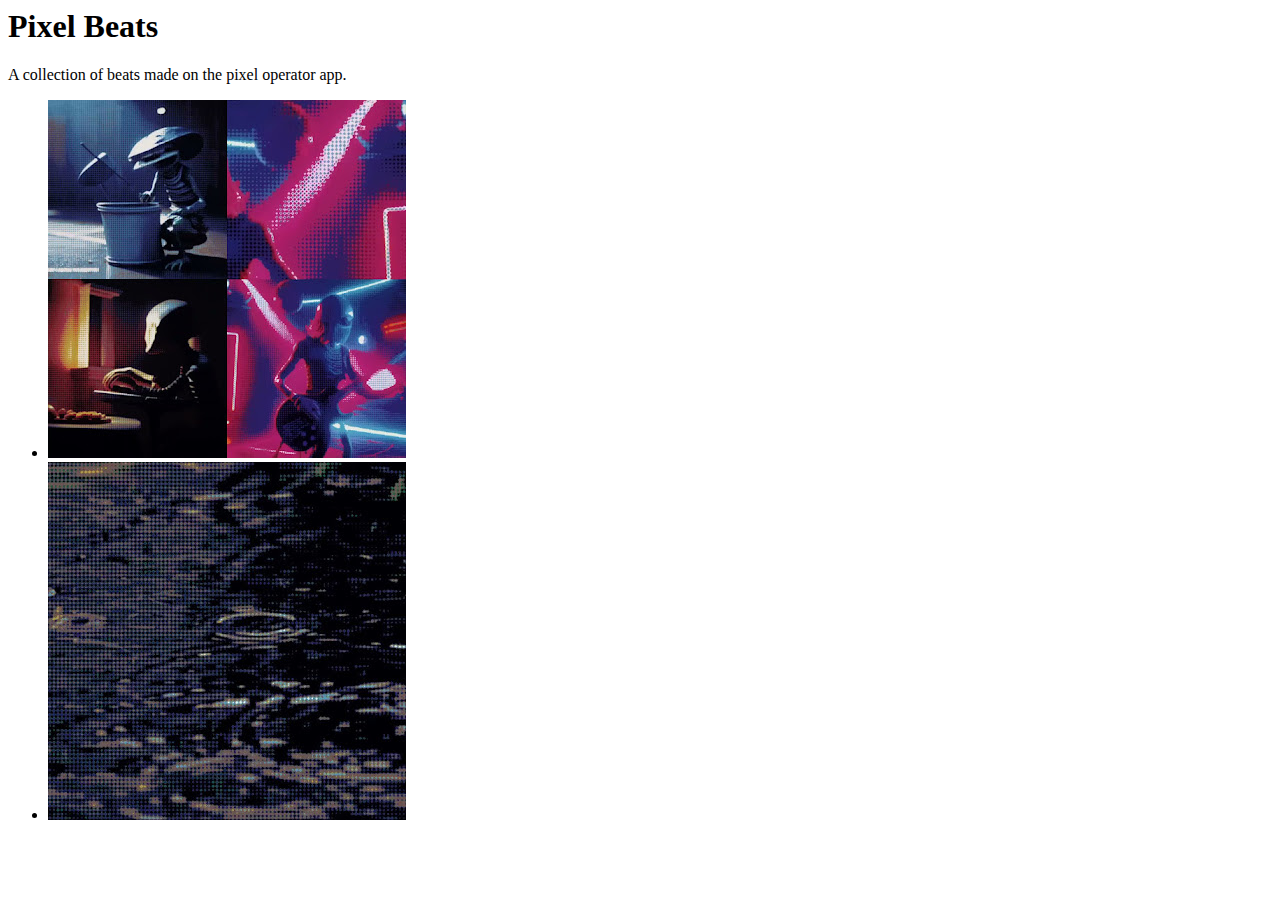
==== index.html @ 8095bbcb "new styles, new beat" ====
<html>
  <head>
    <title>🎧 ~ parks.jr beats</title>
  </head>
  <body class="home-page">
    <h1>Pixel Beats</h1>
    <p>A collection of beats made on the pixel operator app.</p>
    <div>
      <ul>
        <li>
          <a href="/first-beat.html">
            <img
              src="/thumbs/first-beat.jpeg"
              alt="My first beat by parks.jr"
            />
          </a>
        </li>
        <li>
          <a href="/raining-beat.html">
            <img
              src="/thumbs/raining-beat.jpeg"
              alt="Raining beat by parks.jr"
            />
          </a>
        </li>
      </ul>
    </div>
  </body>
</html>
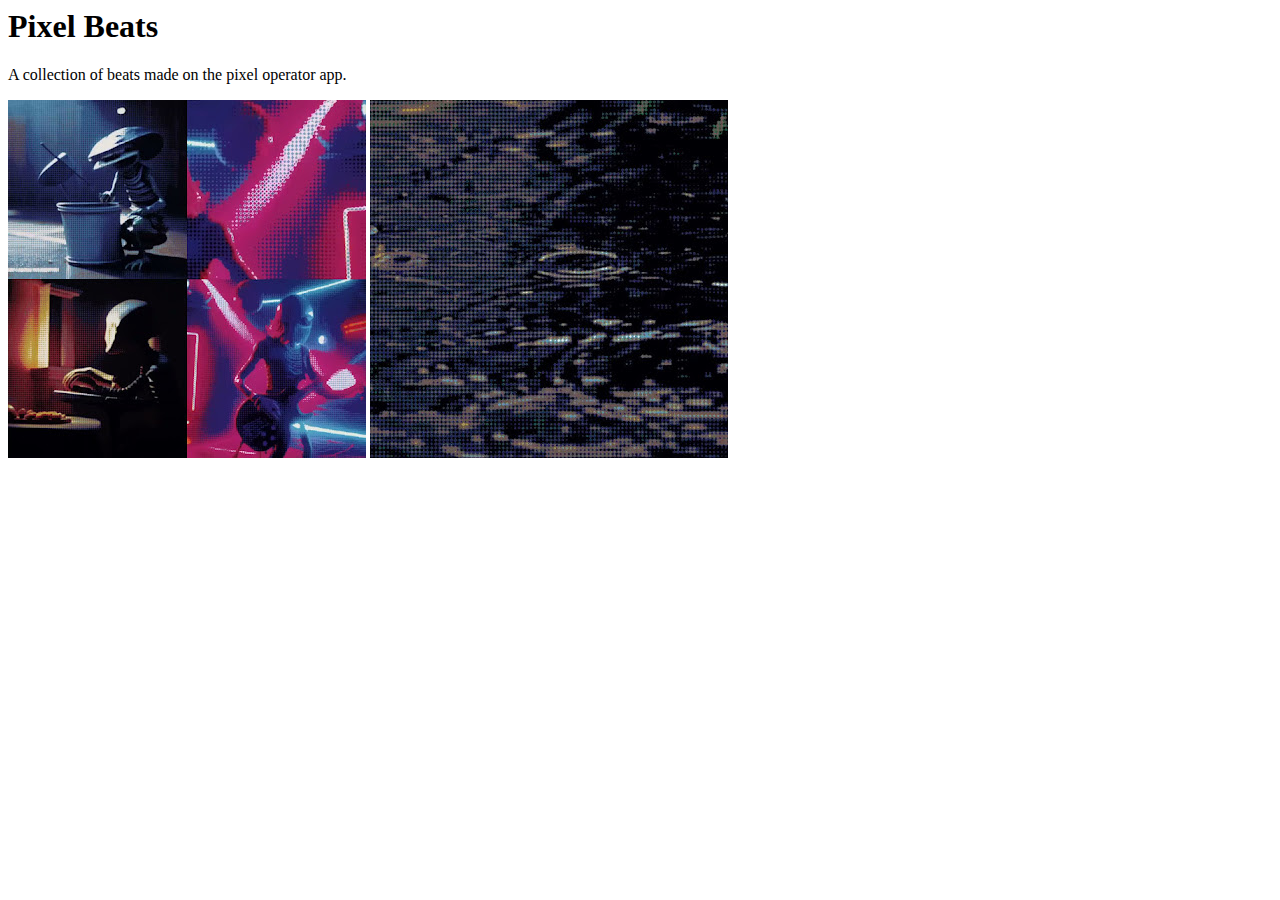
==== commit 9b0fc828: "references styles on index.html this is why we normally use SSG" ====
--- a/index.html
+++ b/index.html
@@ -1,6 +1,7 @@
 <html>
   <head>
     <title>🎧 ~ parks.jr beats</title>
+    <link rel="stylesheet" href="/styles.css" />
   </head>
   <body class="home-page">
     <h1>Pixel Beats</h1>
--- a/styles.css
+++ b/styles.css
@@ -0,0 +1,18 @@
+.home-page ul {
+  list-style-type: none;
+  margin: 0;
+  padding: 0;
+}
+.home-page ul li {
+  margin : 0;
+  padding: 0;
+  display: inline-block;
+}
+video {
+  width: 100%;
+  max-height: 100%;
+}
+.vid-page h1 {
+  display: none;
+  visibility: hidden;
+}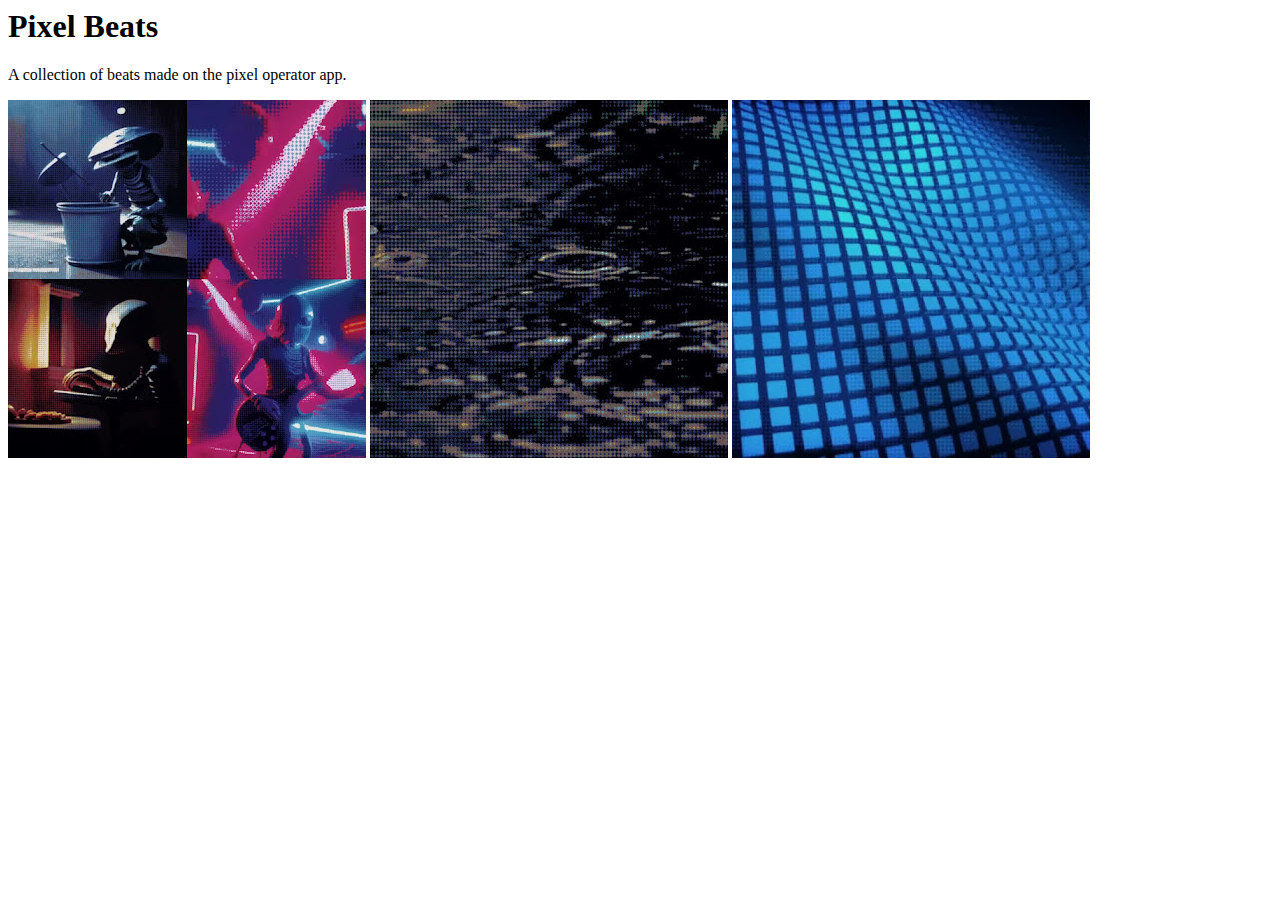
==== commit dd67abea: "fixes first beat adds chill bass orb beat" ====
--- a/index.html
+++ b/index.html
@@ -24,6 +24,14 @@
             />
           </a>
         </li>
+        <li>
+          <a href="/chill-bass-orb-beat.html">
+            <img
+              src="/thumbs/chill-bass-orb-beat.jpeg"
+              alt="Chill bass orb beat by parks.jr"
+            />
+          </a>
+        </li>
       </ul>
     </div>
   </body>
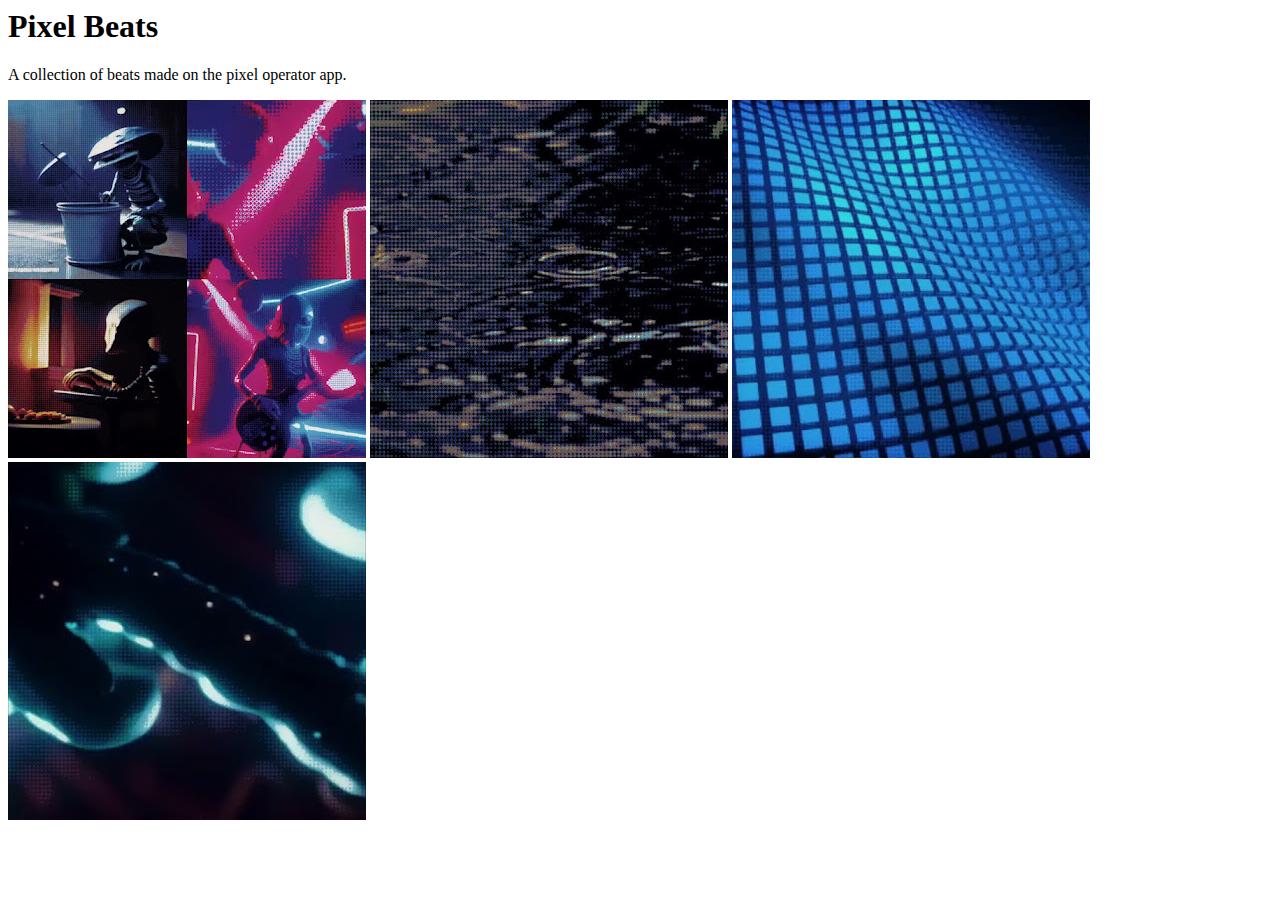
==== commit e0423cc7: "adds alien finger beat" ====
--- a/index.html
+++ b/index.html
@@ -32,6 +32,14 @@
             />
           </a>
         </li>
+        <li>
+          <a href="/alien-finger-beat.html">
+            <img
+              src="/thumbs/alien-finger-beat.jpeg"
+              alt="Alien finger beat by parks.jr"
+            />
+          </a>
+        </li>
       </ul>
     </div>
   </body>
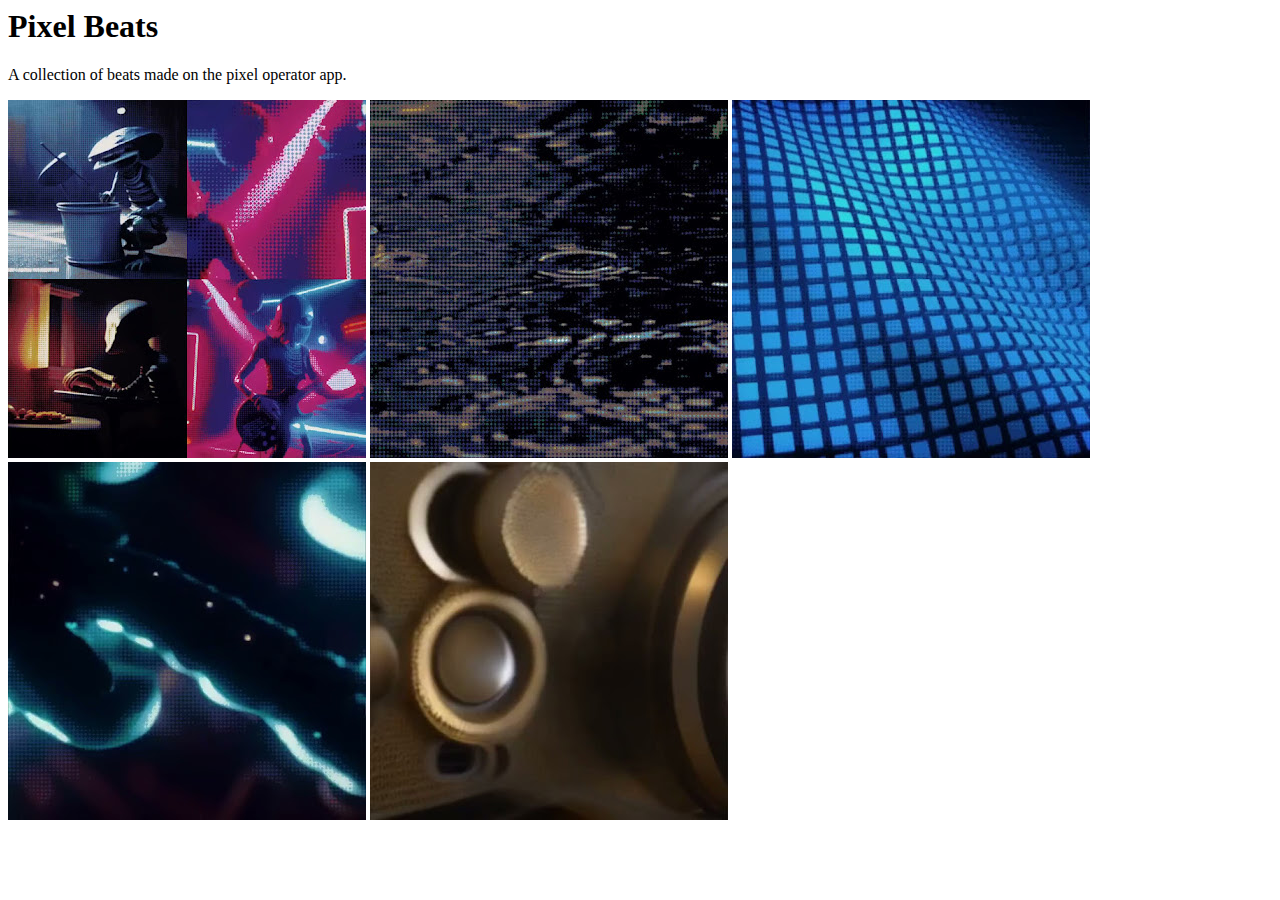
==== commit 107416d7: "adds anthem beat" ====
--- a/index.html
+++ b/index.html
@@ -40,6 +40,14 @@
             />
           </a>
         </li>
+        <li>
+          <a href="/anthem-beat.html">
+            <img
+              src="/thumbs/anthem-beat.jpeg"
+              alt="Anthem beat by parks.jr"
+            />
+          </a>
+        </li>
       </ul>
     </div>
   </body>
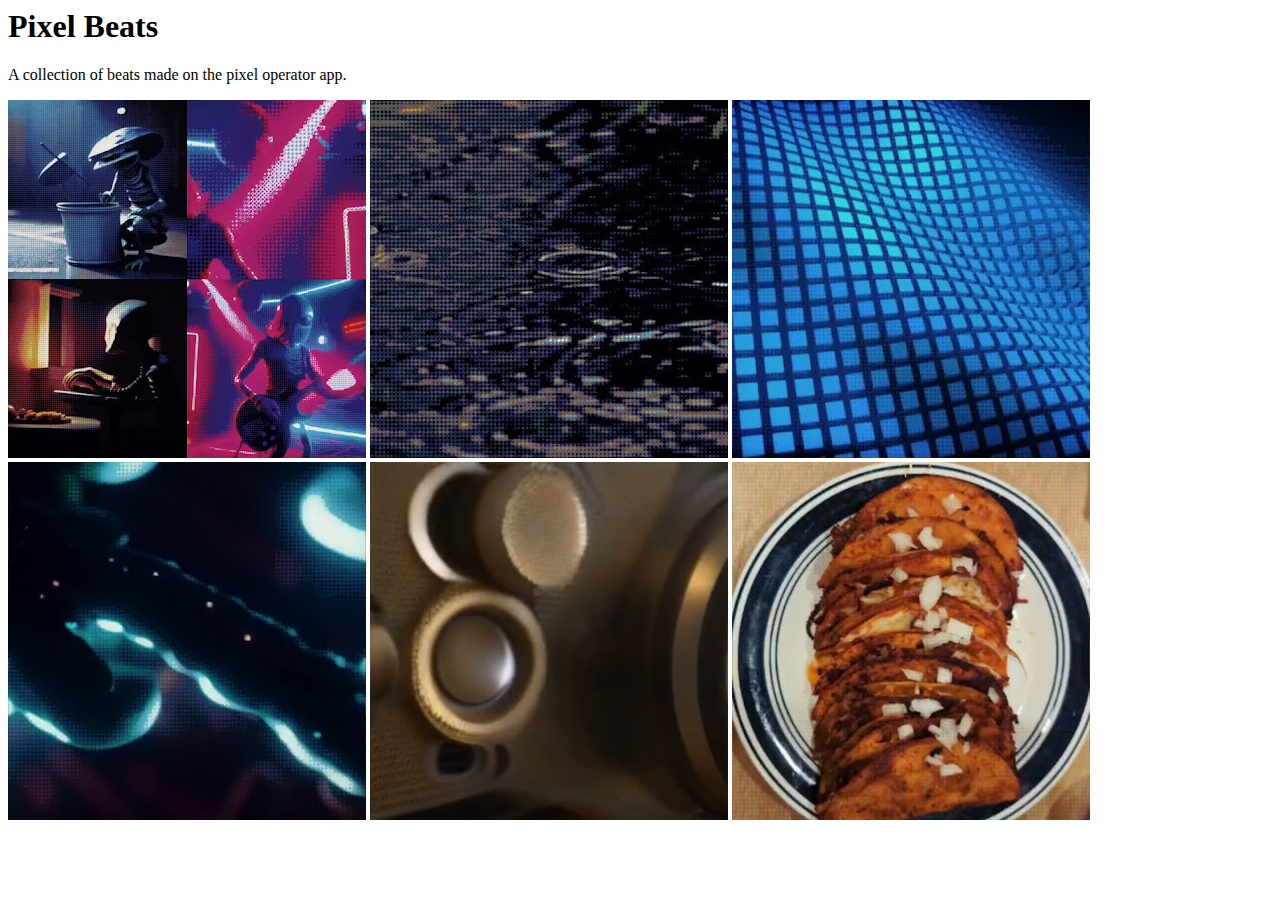
==== commit 17fd3355: "adds birria beat" ====
--- a/index.html
+++ b/index.html
@@ -48,6 +48,14 @@
             />
           </a>
         </li>
+        <li>
+          <a href="/birria-beat.html">
+            <img
+              src="/thumbs/birria-beat.jpeg"
+              alt="Birria beat by parks.jr"
+            />
+          </a>
+        </li>
       </ul>
     </div>
   </body>
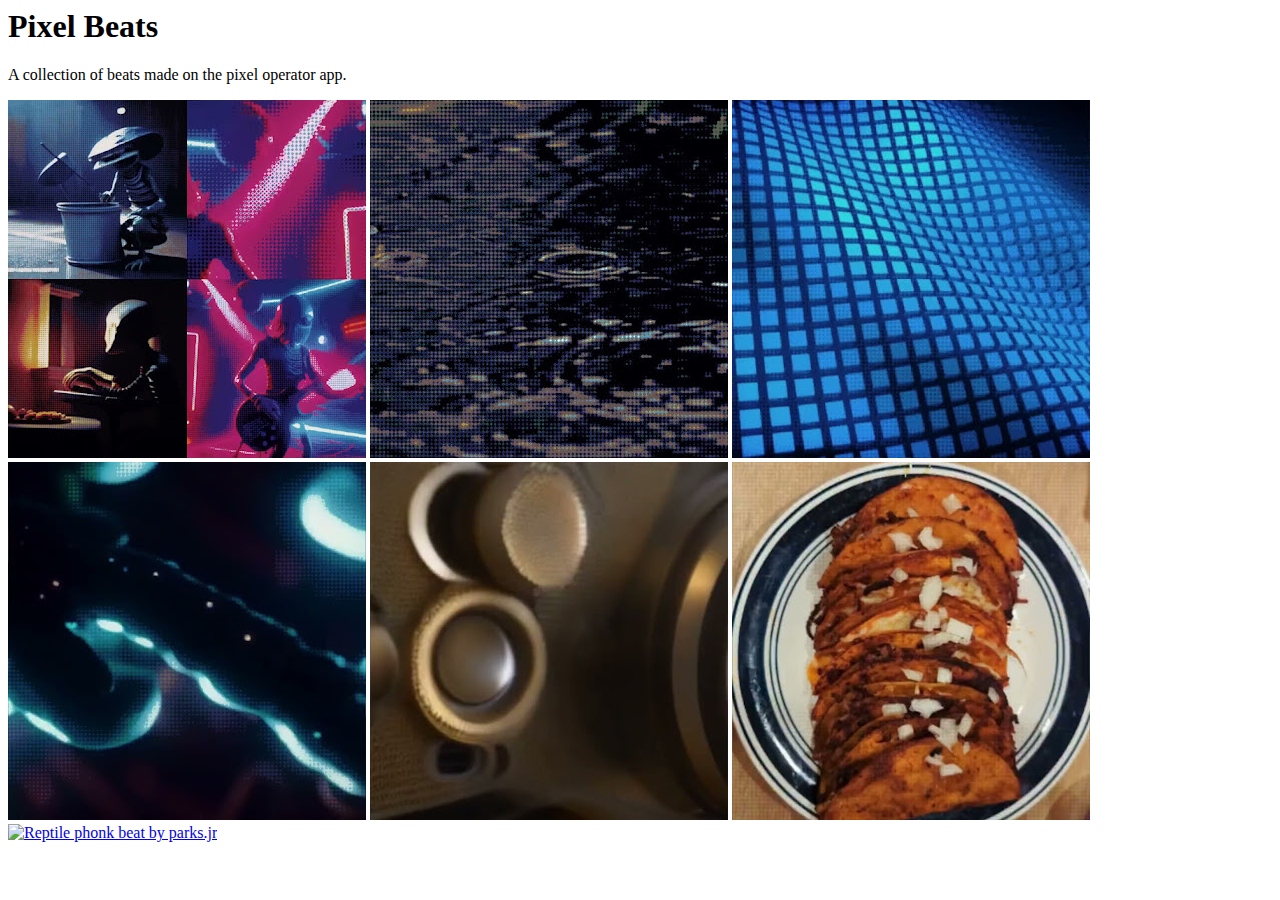
==== commit b6abdba5: "adds reptile phonk beat" ====
--- a/index.html
+++ b/index.html
@@ -56,6 +56,14 @@
             />
           </a>
         </li>
+        <li>
+          <a href="/reptile-phonk-beat.html">
+            <img
+              src="/thumbs/reptile-phonk.jpeg"
+              alt="Reptile phonk beat by parks.jr"
+            />
+          </a>
+        </li>
       </ul>
     </div>
   </body>
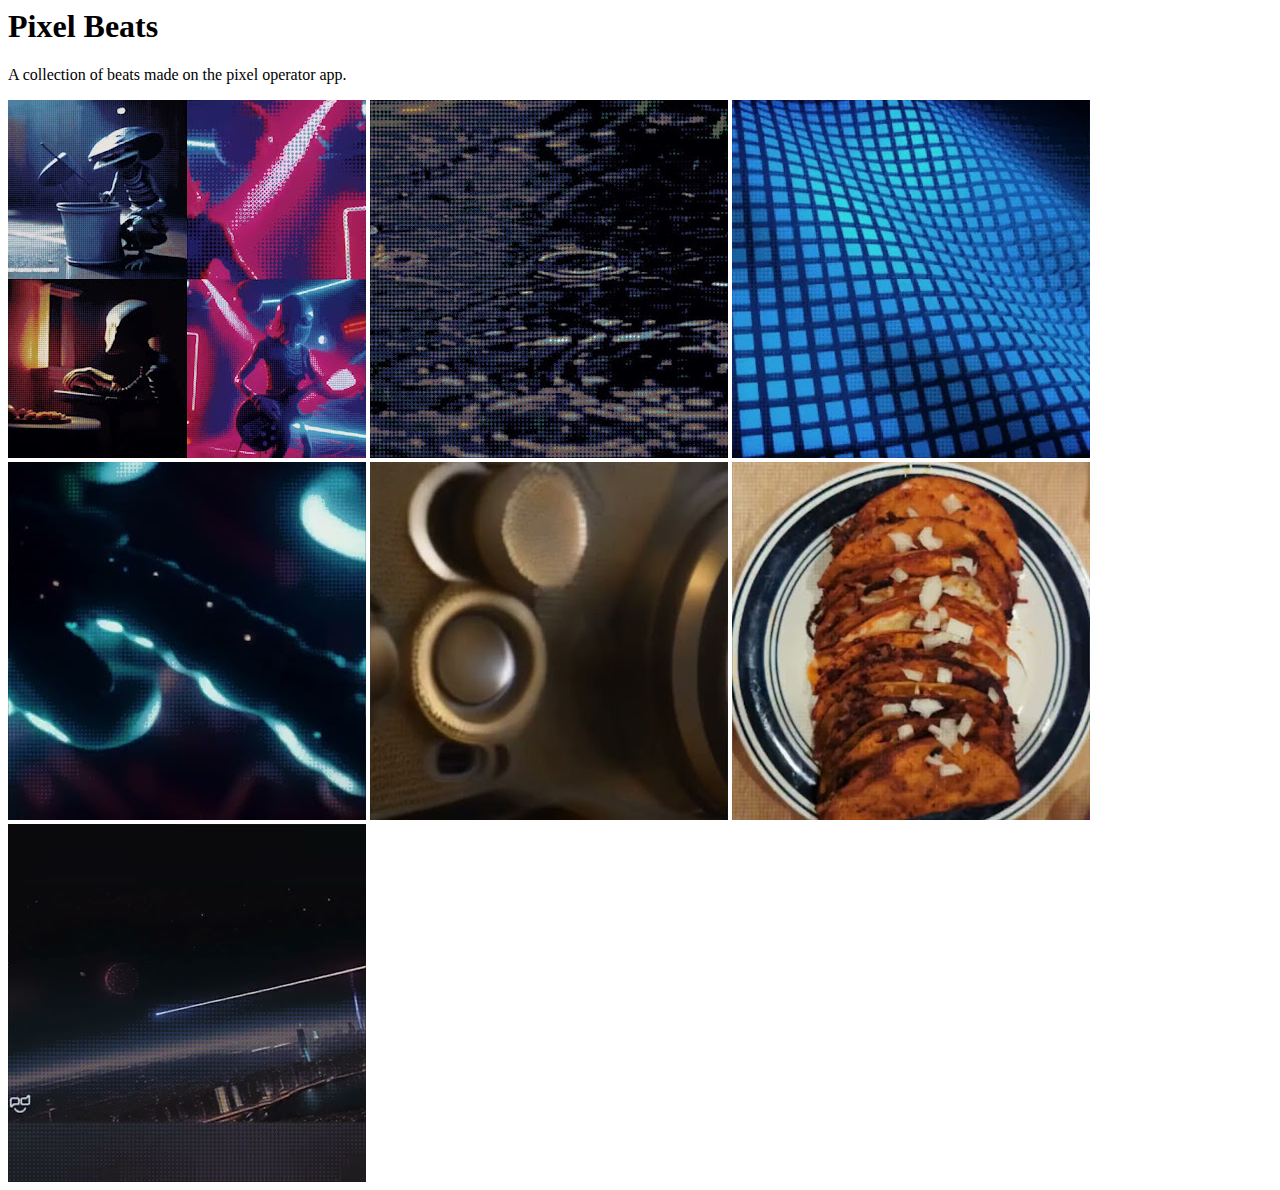
==== commit 536ee2a0: "fixes reptile phonk bug" ====
--- a/index.html
+++ b/index.html
@@ -59,7 +59,7 @@
         <li>
           <a href="/reptile-phonk-beat.html">
             <img
-              src="/thumbs/reptile-phonk.jpeg"
+              src="/thumbs/reptile-phonk-beat.jpeg"
               alt="Reptile phonk beat by parks.jr"
             />
           </a>
